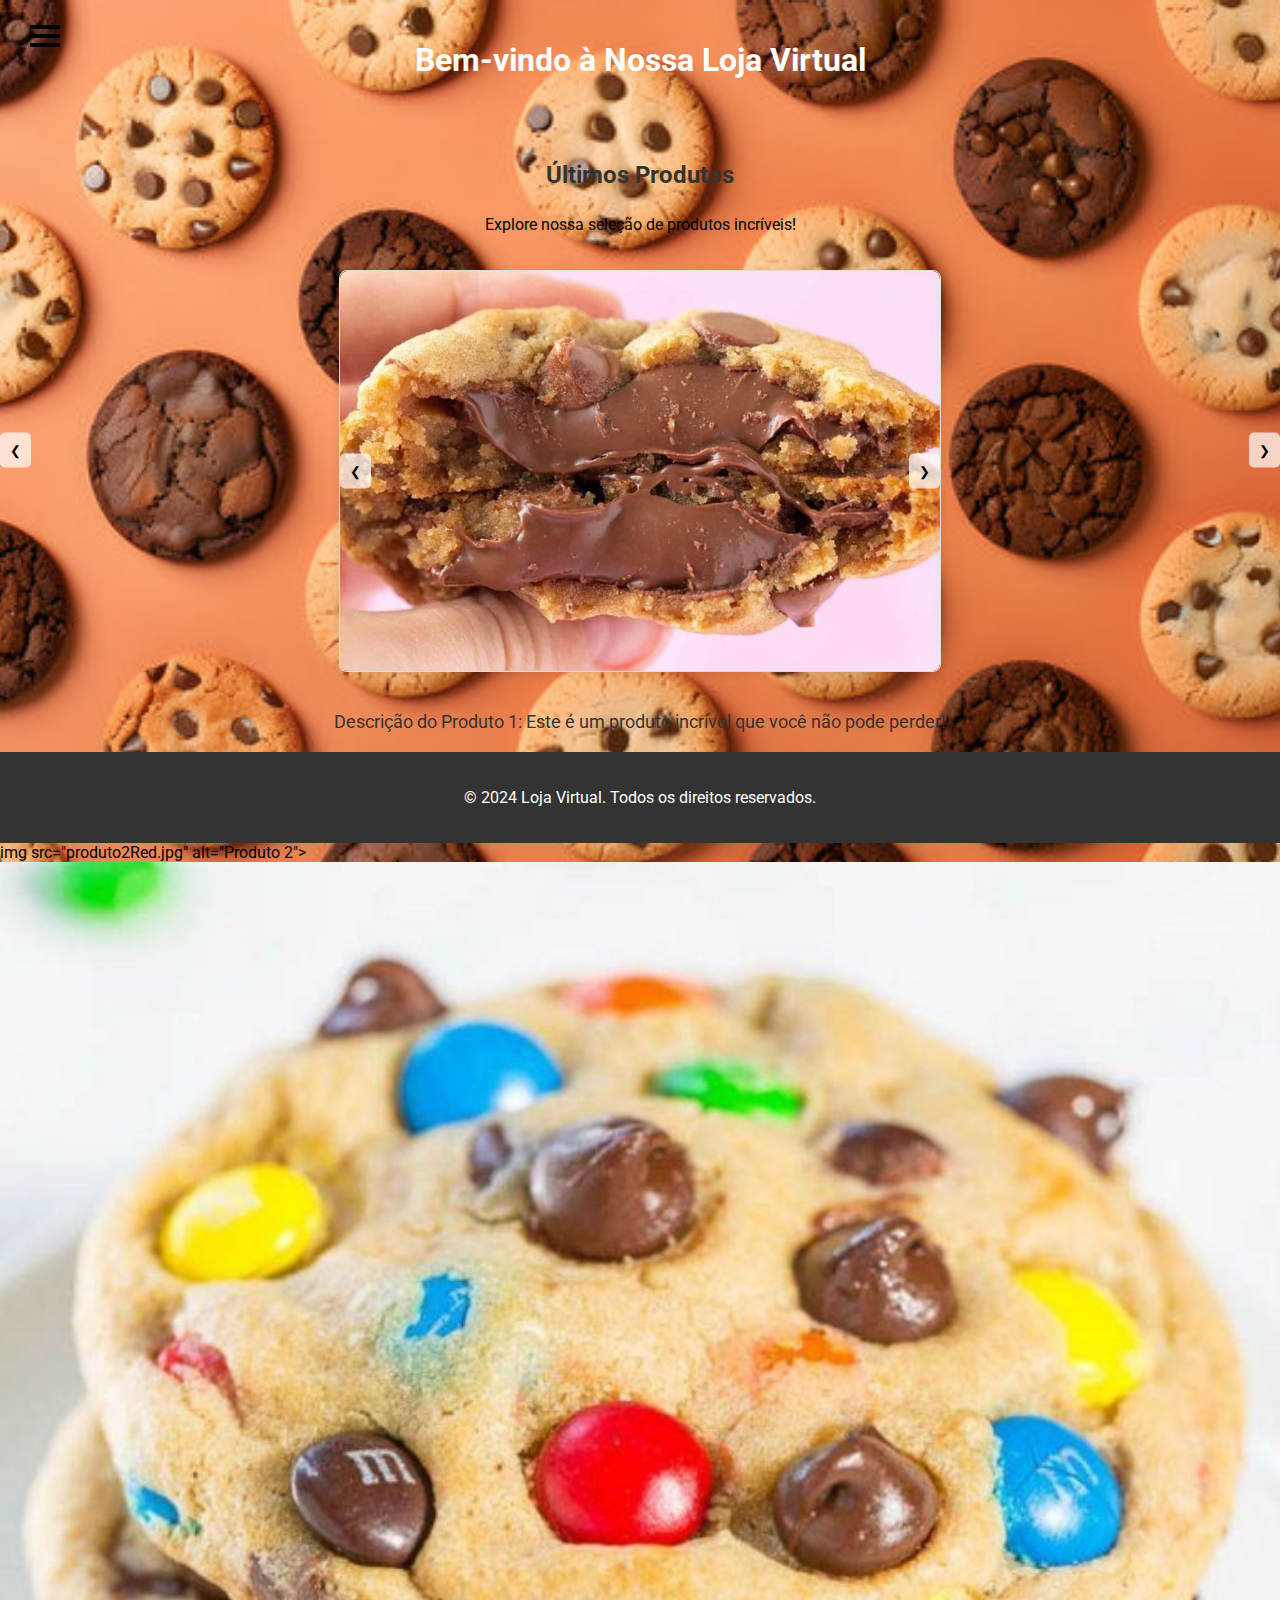
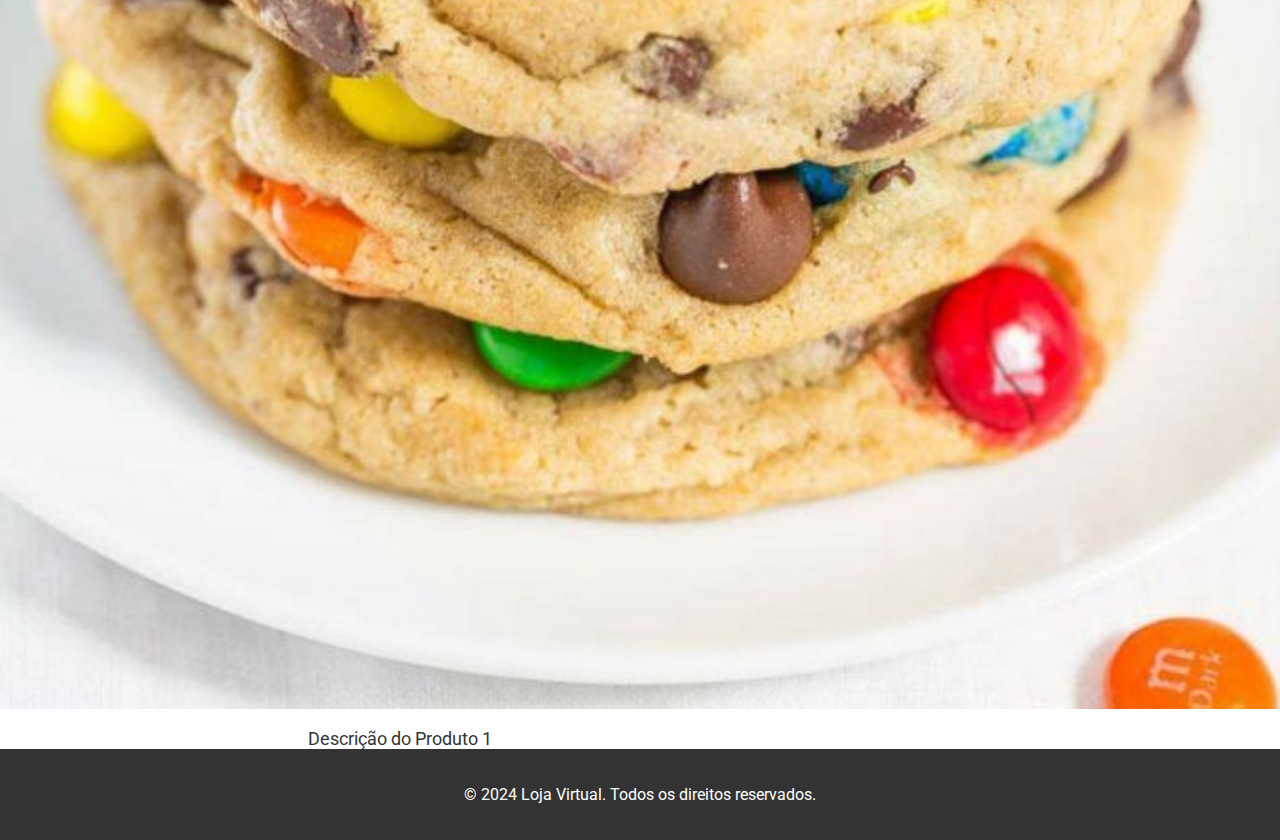
==== index.html @ c5c1ead9 "Update index.html" ====
<!DOCTYPE html>
<html lang="pt-BR">
<head>
    <meta charset="UTF-8">
    <meta name="viewport" content="width=device-width, initial-scale=1.0">
    <title>Página Inicial - Loja Virtual</title>
    <link href="https://fonts.googleapis.com/css2?family=Roboto:wght@400;700&display=swap" rel="stylesheet">
    <link rel="stylesheet" href="index.css"> <!-- Link para o CSS do index -->
    <style>
        /* Estilo para as imagens do carrossel */
        .carousel-container {
            position: relative;
            overflow: hidden;
            max-width: 600px; /* Largura máxima do carrossel */
            margin: 20px auto;
            border: 1px solid #ddd;
            border-radius: 8px;
            box-shadow: 0 2px 10px rgba(0, 0, 0, 0.1);
        }

        .carousel-images {
            display: flex;
            transition: transform 0.5s ease;
            width: 300%; /* Para acomodar 3 imagens */
        }

        .carousel-images img {
            width: 600px; /* Largura fixa para cada imagem */
            height: 400px; /* Altura fixa para manter a proporção */
            flex-shrink: 0; /* Não encolher para manter o tamanho */
            object-fit: cover; /* Ajusta a imagem para preencher o espaço */
        }

        .buttons {
            position: absolute;
            top: 50%;
            width: 100%;
            display: flex;
            justify-content: space-between;
            transform: translateY(-50%);
        }

        .button {
            background: rgba(255, 255, 255, 0.7);
            border: none;
            padding: 10px;
            cursor: pointer;
            border-radius: 5px;
            transition: background 0.3s;
        }

        .button:hover {
            background: rgba(255, 255, 255, 1);
        }

        header {
            color: white;
            text-align: center;
            padding: 20px;
            margin: 0 20px;
            border-radius: 8px;
            position: relative;
        }

        nav {
            display: none;
            position: absolute;
            top: 60px;
            left: 10px;
            background: #333;
            padding: 10px;
            border-radius: 5px;
        }

        nav a {
            display: block;
            color: white;
            text-decoration: none;
            padding: 5px 10px;
            transition: background 0.3s;
        }

        nav a:hover {
            background: #575757;
        }

        .menu-toggle {
            cursor: pointer;
            position: absolute;
            top: 20px;
            left: 10px;
            z-index: 10;
        }

        .menu-toggle div {
            width: 30px;
            height: 4px;
            background: black;
            margin: 5px 0;
        }
    </style>
</head>
<body>

<header>
    <div class="menu-toggle" onmouseover="toggleMenu(true)" onmouseout="startHideMenu()">
        <div></div>
        <div></div>
        <div></div>
    </div>
    <h1>Bem-vindo à Nossa Loja Virtual</h1>
    <nav id="navMenu">
        <a href="contato.html">Contato</a>
        <a href="cardapio.html">Cardápio</a>
    </nav>
</header>

<div class="container">
    <div class="content">
        <h2 class="section-title">Últimos Produtos</h2>
        <p>Explore nossa seleção de produtos incríveis!</p>
        <div class="carousel-container">
            <div class="carousel-images" id="carouselImages">
                <img src="produto1Nut.jpg" alt="Produto 1">
                <img src="produto2Red.jpg" alt="Produto 2">
                <img src="produto4MM.jpg" alt="Produto 3">
            </div>
            <div class="buttons">
                <button class="button" onclick="prevSlide()">❮</button>
                <button class="button" onclick="nextSlide()">❯</button>
            </div>
        </div>
        <div class="product-description" id="productDescription">
            Descrição do Produto 1
        </div>
    </div>
</div>

<footer>
    <p>&copy; 2024 Loja Virtual. Todos os direitos reservados.</p>
</footer>

<script>
    let currentIndex = 0;
    const images = document.querySelectorAll('.carousel-images img');
    const descriptions = [
        "Descrição do Produto 1: Este é um produto incrível que você não pode perder!",
        "Descrição do Produto 2: Este produto é ideal para quem busca qualidade e preço justo.",
        "Descrição do Produto 3: Conheça nosso produto mais vendido, uma verdadeira sensação!"
    ];

    function showSlide(index) {
        currentIndex = (index + images.length) % images.length; // Garante que o índice seja circular
        const offset = -currentIndex * (100 / images.length); // Mover o carrossel para a esquerda
        document.getElementById('carouselImages').style.transform = `translateX(${offset}%)`;
        document.getElementById('productDescription').innerText = descriptions[currentIndex]; // Atualiza a descrição
    }

    function nextSlide() {
        showSlide(currentIndex + 1);
    }

    function prevSlide() {
        showSlide(currentIndex - 1);
    }

    function toggleMenu(show) {
        const navMenu = document.getElementById('navMenu');
        navMenu.style.display = show ? 'block' : 'none';
        if (show) {
            clearTimeout(hideTimeout); // Limpa o timeout ao mostrar o menu
        }
    }

    function startHideMenu() {
        hideTimeout = setTimeout(() => {
            toggleMenu(false);
        }, 2000); // 2 segundos de permanência
    }

    // Mostrar a primeira descrição ao carregar
    document.addEventListener('DOMContentLoaded', () => {
        showSlide(currentIndex);
    });
</script>

</body>
</html>img src="produto2Red.jpg" alt="Produto 2">
                <img src="produto4MM.jpg" alt="Produto 3">
            </div>
            <div class="buttons">
                <button class="button" onclick="prevSlide()">❮</button>
                <button class="button" onclick="nextSlide()">❯</button>
            </div>
        </div>
        <div class="product-description" id="productDescription">
            Descrição do Produto 1
        </div>
    </div>
</div>

<footer>
    <p>&copy; 2024 Loja Virtual. Todos os direitos reservados.</p>
</footer>

<script>
    let currentIndex = 0;
    const images = document.querySelectorAll('.carousel-images img');
    const descriptions = [
        "Descrição do Produto 1: Este é um produto incrível que você não pode perder!",
        "Descrição do Produto 2: Este produto é ideal para quem busca qualidade e preço justo.",
        "Descrição do Produto 3: Conheça nosso produto mais vendido, uma verdadeira sensação!"
    ];

    function showSlide(index) {
        currentIndex = (index + images.length) % images.length; // Garante que o índice seja circular
        const offset = -currentIndex * (100 / images.length); // Mover o carrossel para a esquerda
        document.getElementById('carouselImages').style.transform = `translateX(${offset}%)`;
        document.getElementById('productDescription').innerText = descriptions[currentIndex]; // Atualiza a descrição
    }

    function nextSlide() {
        showSlide(currentIndex + 1);
    }

    function prevSlide() {
        showSlide(currentIndex - 1);
    }

    function toggleMenu(show) {
        const navMenu = document.getElementById('navMenu');
        navMenu.style.display = show ? 'block' : 'none';
        if (show) {
            clearTimeout(hideTimeout); // Limpa o timeout ao mostrar o menu
        }
    }

    function startHideMenu() {
        hideTimeout = setTimeout(() => {
            toggleMenu(false);
        }, 2000); // 2 segundos de permanência
    }

    // Mostrar a primeira descrição ao carregar
    document.addEventListener('DOMContentLoaded', () => {
        showSlide(currentIndex);
    });
</script>

</body>
</html>
---- index.css ----
body {
    font-family: 'Roboto', sans-serif;
    margin: 0;
    display: flex;
    flex-direction: column;
    background: url('cookie1.jpg') no-repeat center center fixed;
    background-size: cover;
    min-height: 100vh; /* Garante que a altura mínima ocupe a tela */
}

header {
    color: white;
    text-align: center;
    padding: 20px;
    margin: 0 20px;
    border-radius: 8px;
    position: relative;
}

header img {
    width: 100%;
    height: auto;
    max-height: 300px;
    object-fit: cover;
    margin-bottom: 20px;
}

.container {
    flex-grow: 1; /* Garante que a seção de conteúdo preencha o espaço */
    display: flex;
    flex-direction: column;
    align-items: center;
}

.menu-toggle {
    width: 40px;
    cursor: pointer;
    position: absolute;
    left: 10px;
    top: 20px;
    text-align: center;
    z-index: 1;
}

.menu-toggle div {
    width: 30px;
    height: 4px;
    background: black;
    margin: 5px 0;
    transition: background 0.3s;
}

nav {
    width: 240px;
    background: #333;
    color: white;
    padding: 15px;
    box-shadow: 2px 0 5px rgba(0, 0, 0, 0.2);
    display: none;
    position: absolute;
    left: 10px;
    top: 60px;
    z-index: 10;
    border-radius: 5px;
}

nav a {
    display: block;
    padding: 10px;
    text-decoration: none;
    color: #fff;
    margin: 5px 0;
    border-radius: 5px;
    transition: background 0.3s;
    text-align: center;
}

nav a:hover {
    background: #575757;
}

.content {
    flex-grow: 1;
    padding: 20px;
    display: flex;
    flex-direction: column;
    align-items: center;
}

.carousel-container {
    position: relative;
    overflow: hidden;
    max-width: 800px;
    margin: 20px 0;
    border: 1px solid #ddd;
    border-radius: 8px;
    box-shadow: 0 2px 10px rgba(0, 0, 0, 0.1);
}

.carousel-images {
    display: flex;
    transition: transform 0.5s ease;
}

.carousel-images img {
    width: 400px; /* Tamanho fixo de cada imagem */
    height: 400px; /* Tamanho fixo de cada imagem */
    flex-shrink: 0; /* Não encolher para manter o tamanho */
    border-radius: 8px;
}

.buttons {
    position: absolute;
    top: 50%;
    width: 100%;
    display: flex;
    justify-content: space-between;
    transform: translateY(-50%);
}

.button {
    background: rgba(255, 255, 255, 0.7);
    border: none;
    padding: 10px;
    cursor: pointer;
    border-radius: 5px;
    transition: background 0.3s;
}

.button:hover {
    background: rgba(255, 255, 255, 1);
}

.product-description {
    max-width: 800px;
    margin-top: 20px;
    text-align: center;
    font-size: 1.1em;
    color: #333;
}

.section-title {
    font-size: 1.5em;
    margin-bottom: 10px;
    color: #333;
    text-align: center;
}

footer {
    text-align: center;
    padding: 20px;
    background: #333;
    color: white;
}
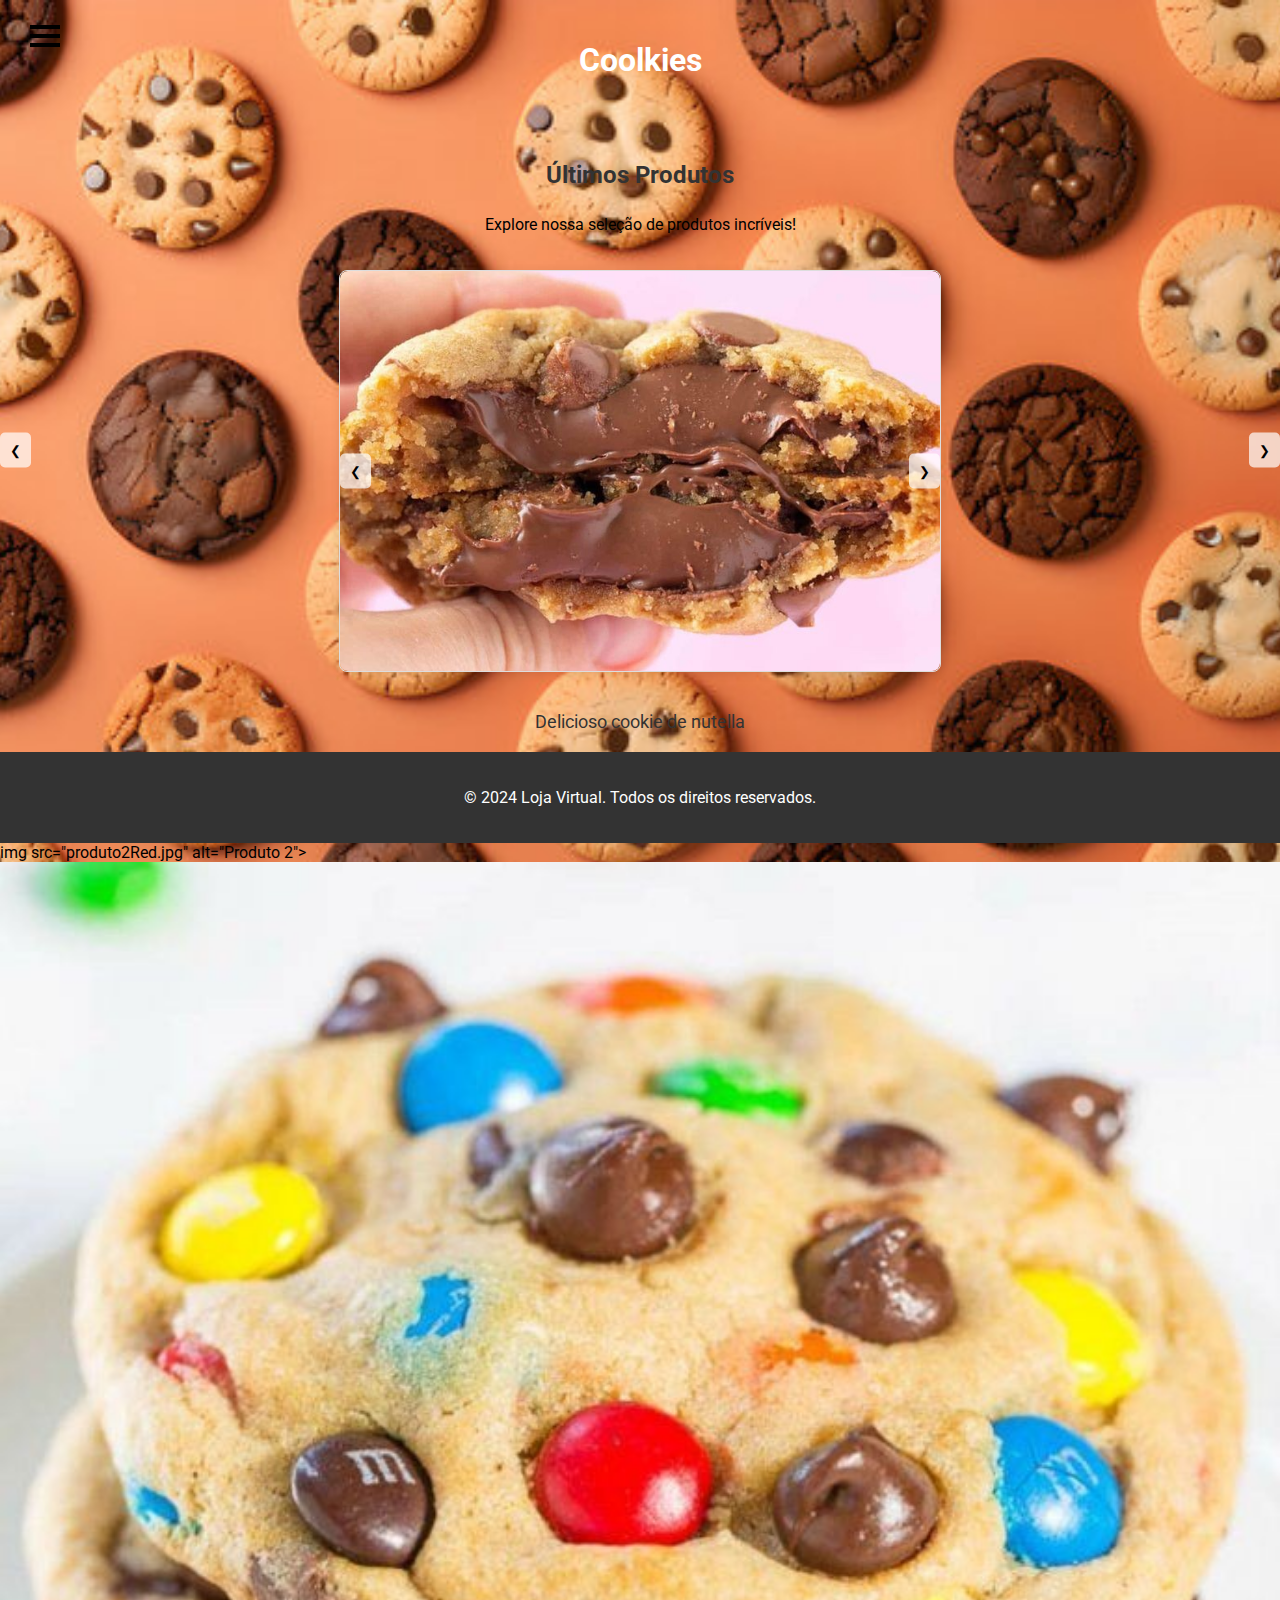
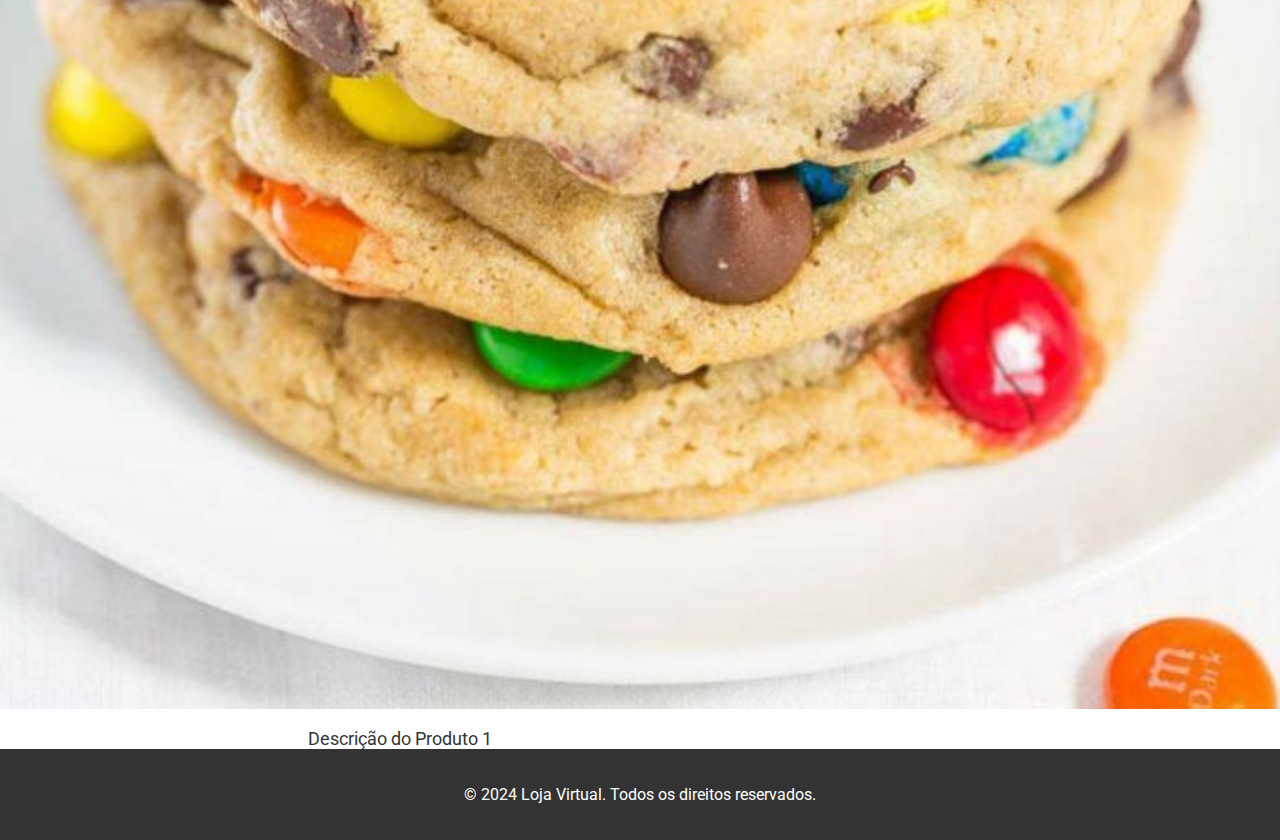
==== commit 48709514: "Update index.html" ====
--- a/index.html
+++ b/index.html
@@ -108,7 +108,7 @@
         <div></div>
         <div></div>
     </div>
-    <h1>Bem-vindo à Nossa Loja Virtual</h1>
+    <h1>Coolkies</h1>
     <nav id="navMenu">
         <a href="contato.html">Contato</a>
         <a href="cardapio.html">Cardápio</a>
@@ -144,9 +144,9 @@
     let currentIndex = 0;
     const images = document.querySelectorAll('.carousel-images img');
     const descriptions = [
-        "Descrição do Produto 1: Este é um produto incrível que você não pode perder!",
-        "Descrição do Produto 2: Este produto é ideal para quem busca qualidade e preço justo.",
-        "Descrição do Produto 3: Conheça nosso produto mais vendido, uma verdadeira sensação!"
+        "Delicioso cookie de nutella",
+        "Irresistivel cookie de red velvet",
+        "As crianças vão amar o cookie de MM's"
     ];
 
     function showSlide(index) {
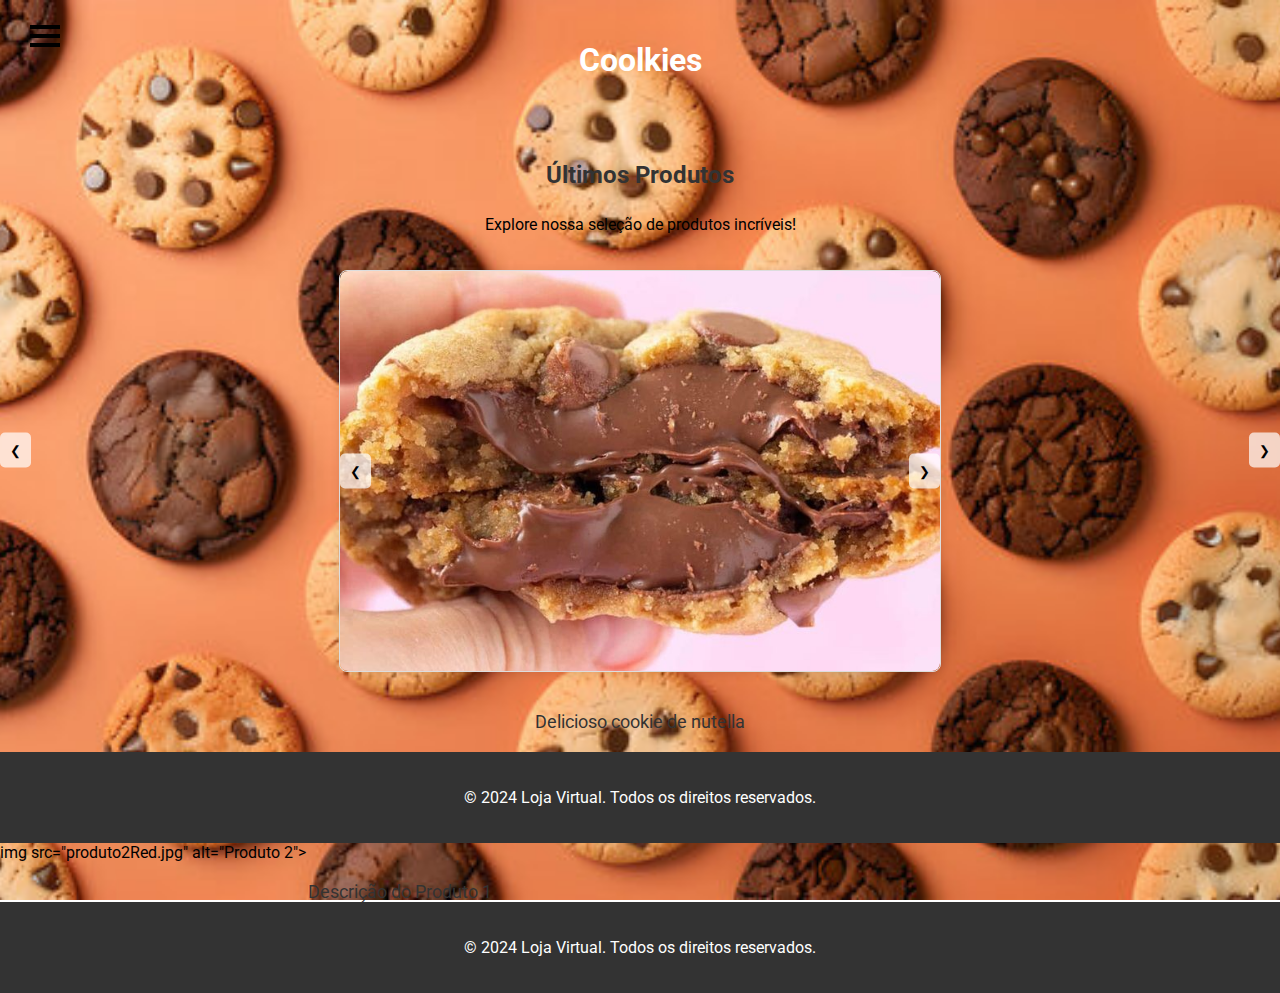
==== commit e677ca64: "Update index.html" ====
--- a/index.html
+++ b/index.html
@@ -186,7 +186,7 @@
 
 </body>
 </html>img src="produto2Red.jpg" alt="Produto 2">
-                <img src="produto4MM.jpg" alt="Produto 3">
+               <!-- <img src="produto4MM.jpg" alt="Produto 3"> -->
             </div>
             <div class="buttons">
                 <button class="button" onclick="prevSlide()">❮</button>
@@ -207,9 +207,9 @@
     let currentIndex = 0;
     const images = document.querySelectorAll('.carousel-images img');
     const descriptions = [
-        "Descrição do Produto 1: Este é um produto incrível que você não pode perder!",
-        "Descrição do Produto 2: Este produto é ideal para quem busca qualidade e preço justo.",
-        "Descrição do Produto 3: Conheça nosso produto mais vendido, uma verdadeira sensação!"
+        "Delicioso cookie de nutella",
+        "Irresistivel cookie de red velvet",
+        "As crianças vão amar o cookie de MM's"
     ];
 
     function showSlide(index) {
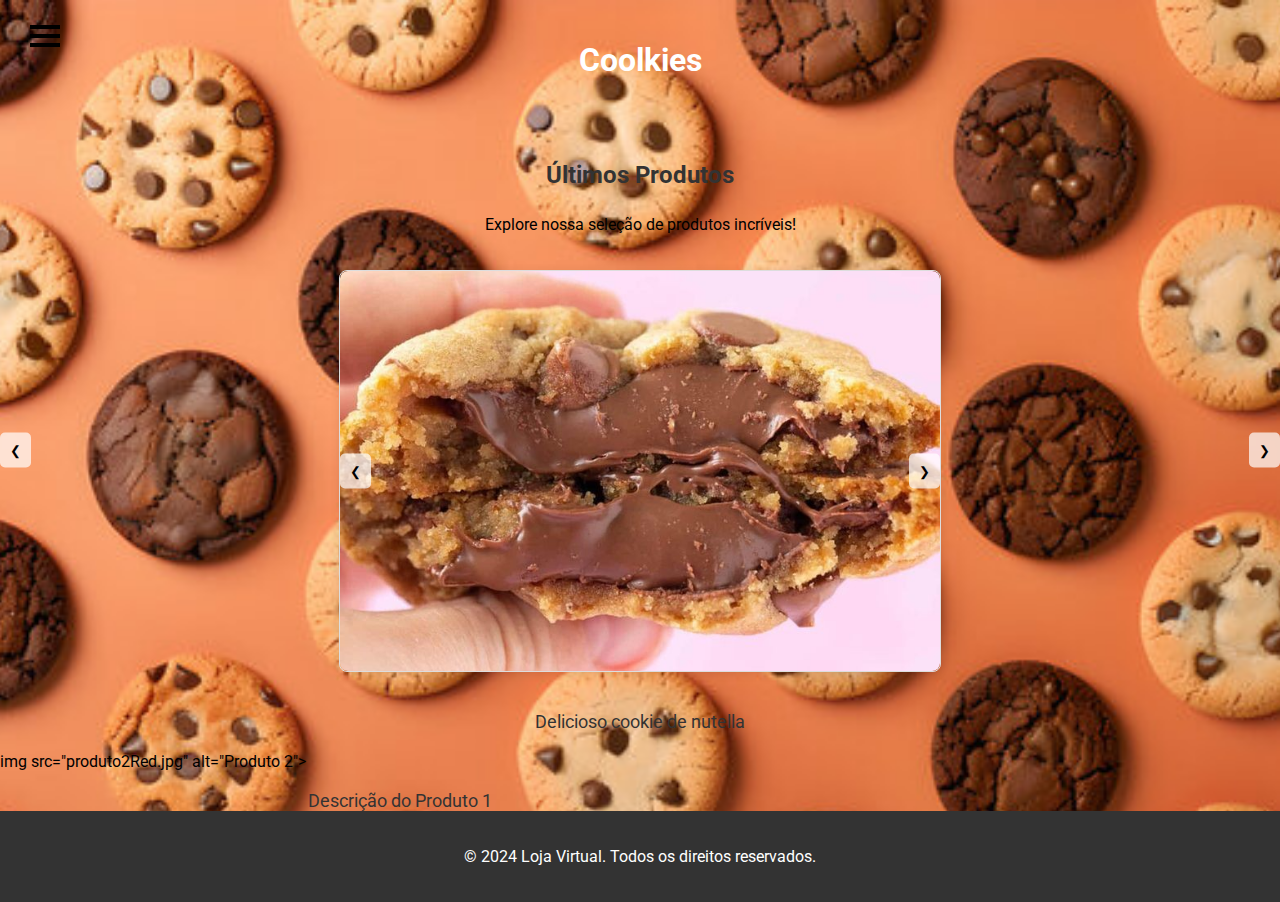
==== commit 11771bb6: "Update index.html" ====
--- a/index.html
+++ b/index.html
@@ -136,10 +136,6 @@
     </div>
 </div>
 
-<footer>
-    <p>&copy; 2024 Loja Virtual. Todos os direitos reservados.</p>
-</footer>
-
 <script>
     let currentIndex = 0;
     const images = document.querySelectorAll('.carousel-images img');
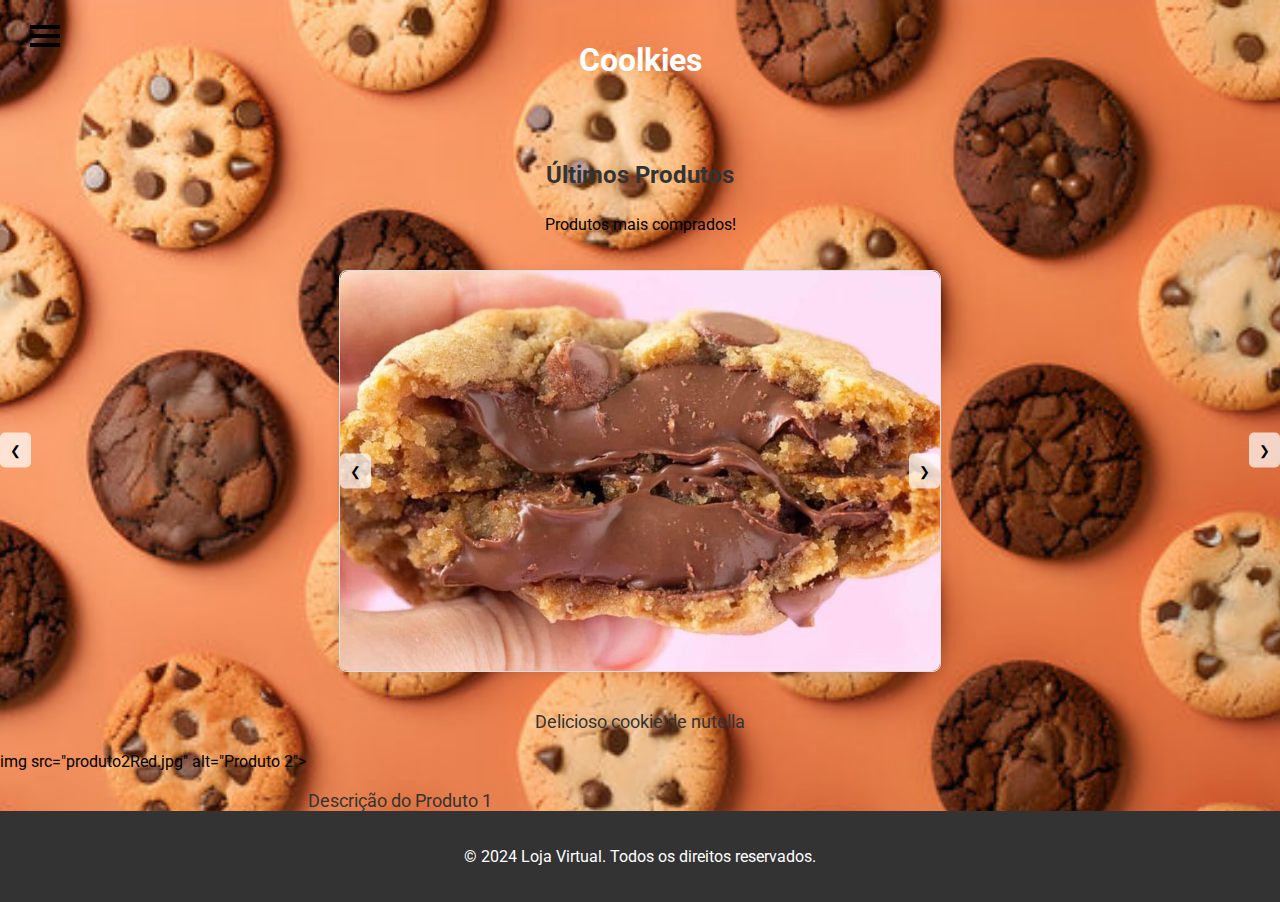
==== commit d5f2612e: "Update index.html" ====
--- a/index.html
+++ b/index.html
@@ -118,7 +118,7 @@
 <div class="container">
     <div class="content">
         <h2 class="section-title">Últimos Produtos</h2>
-        <p>Explore nossa seleção de produtos incríveis!</p>
+        <p>Produtos mais comprados!</p>
         <div class="carousel-container">
             <div class="carousel-images" id="carouselImages">
                 <img src="produto1Nut.jpg" alt="Produto 1">
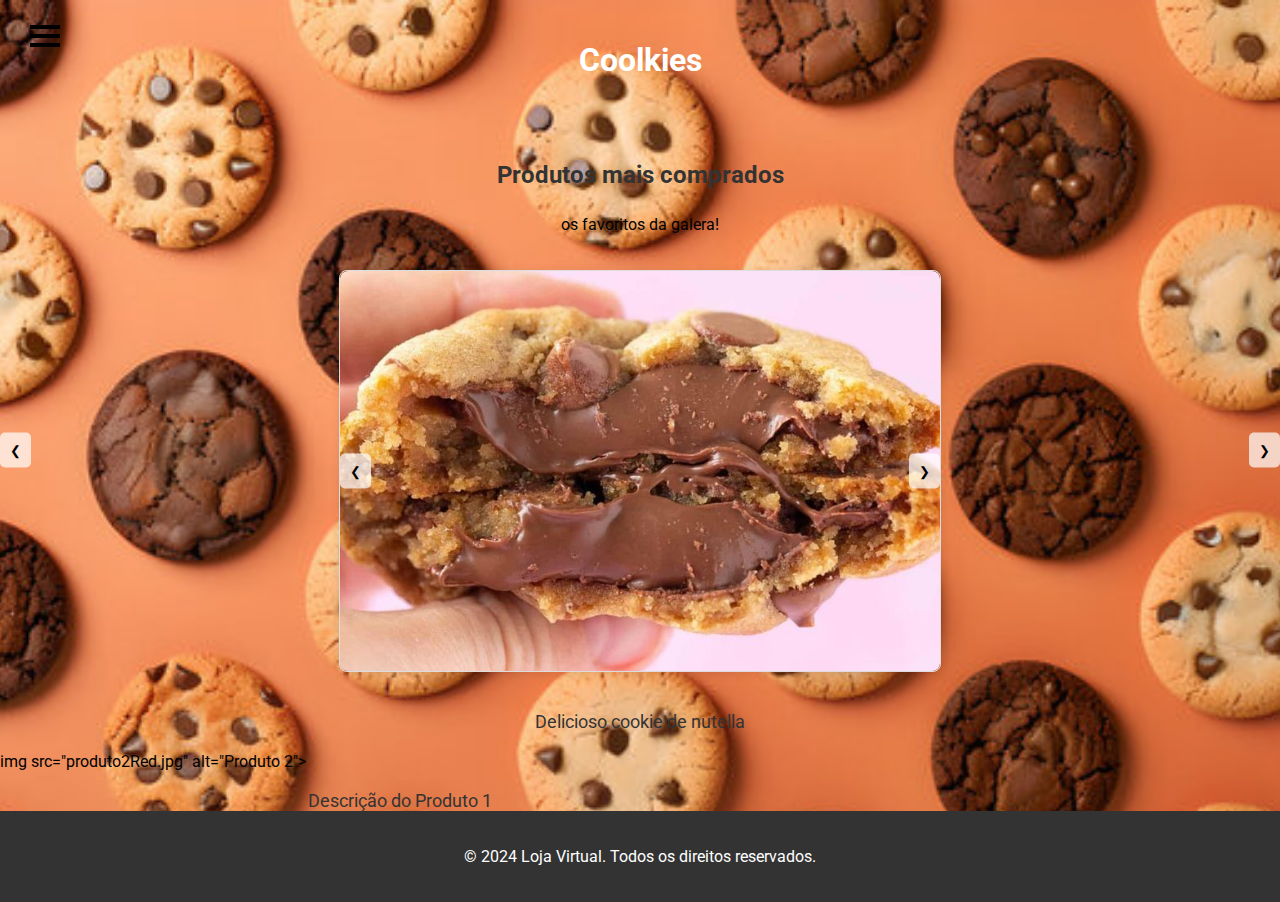
==== commit f7b3758f: "Update index.html" ====
--- a/index.html
+++ b/index.html
@@ -117,8 +117,8 @@
 
 <div class="container">
     <div class="content">
-        <h2 class="section-title">Últimos Produtos</h2>
-        <p>Produtos mais comprados!</p>
+        <h2 class="section-title">Produtos mais comprados</h2>
+        <p>os favoritos da galera!</p>
         <div class="carousel-container">
             <div class="carousel-images" id="carouselImages">
                 <img src="produto1Nut.jpg" alt="Produto 1">
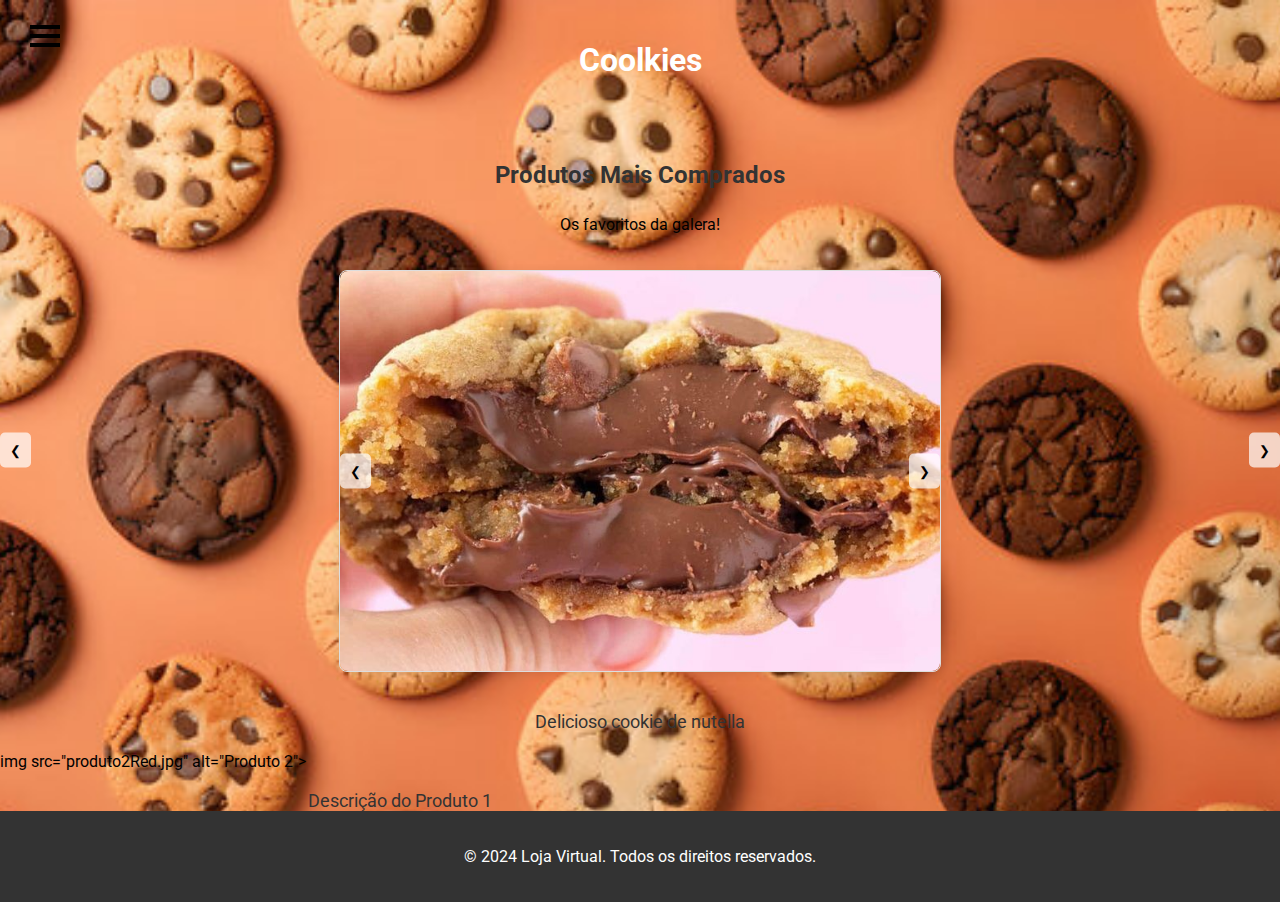
==== commit 2234a150: "Update index.html" ====
--- a/index.html
+++ b/index.html
@@ -117,8 +117,8 @@
 
 <div class="container">
     <div class="content">
-        <h2 class="section-title">Produtos mais comprados</h2>
-        <p>os favoritos da galera!</p>
+        <h2 class="section-title">Produtos Mais Comprados</h2>
+        <p>Os favoritos da galera!</p>
         <div class="carousel-container">
             <div class="carousel-images" id="carouselImages">
                 <img src="produto1Nut.jpg" alt="Produto 1">
